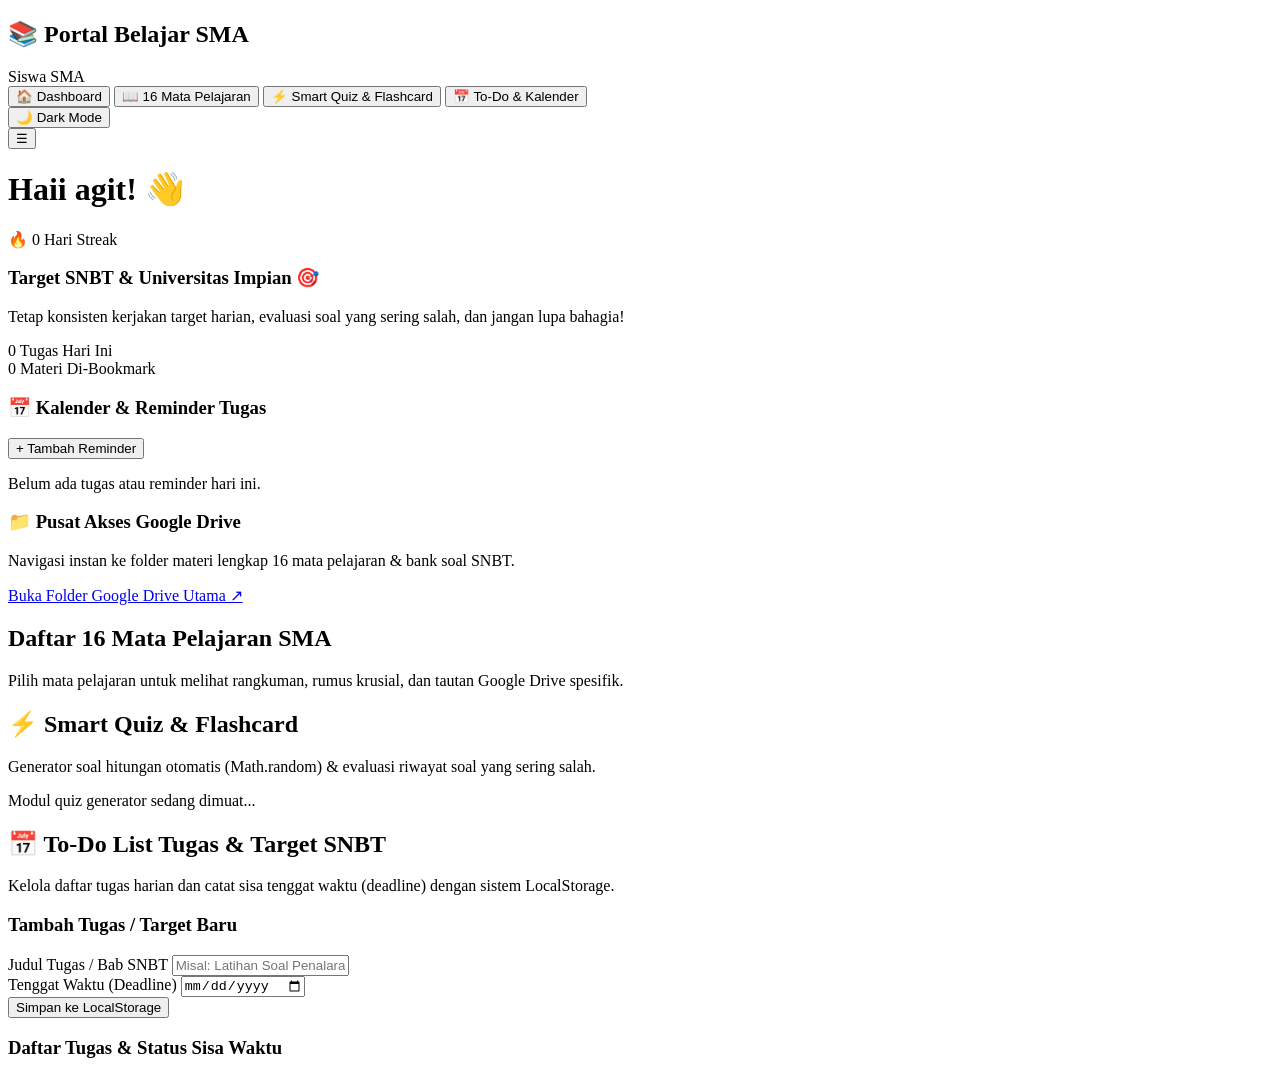
==== index (1).html @ 4757e857 "Add files via upload" ====
<!DOCTYPE html>
<html lang="id" data-theme="light">
<head>
    <meta charset="UTF-8">
    <meta name="viewport" content="width=device-width, initial-scale=1.0">
    <title>Portal Belajar SMA</title>
    
    <!-- PWA Manifest & Theme Color -->
    <link rel="manifest" href="manifest.json">
    <meta name="theme-color" content="#4f46e5">

    <!-- CSS Stylesheets -->
    <link rel="stylesheet" href="css/style.css">
    <link rel="stylesheet" href="css/components.css">
    <link rel="stylesheet" href="css/darkmode.css">
</head>
<body>

    <!-- ========================================== -->
    <!-- CONTAINER UTAMA APLIKASI -->
    <!-- ========================================== -->
    <div class="app-container">

        <!-- Sidebar / Navigasi Samping -->
        <!-- class="sidebar": Kontainer navigasi utama untuk beralih antar halaman/menu -->
        <aside class="sidebar" id="sidebar">
            <div class="sidebar-header">
                <h2>📚 Portal Belajar SMA</h2>
                <span class="badge-role">Siswa SMA</span>
            </div>
            
            <nav class="sidebar-nav">
                <!-- class="nav-item": Tombol navigasi interaktif untuk memindahkan view halaman -->
                <button class="nav-item active" data-target="dashboard-view">
                    <span class="icon">🏠</span> Dashboard
                </button>
                <button class="nav-item" data-target="subjects-view">
                    <span class="icon">📖</span> 16 Mata Pelajaran
                </button>
                <button class="nav-item" data-target="quiz-view">
                    <span class="icon">⚡</span> Smart Quiz & Flashcard
                </button>
                <button class="nav-item" data-target="planner-view">
                    <span class="icon">📅</span> To-Do & Kalender
                </button>
            </nav>

            <div class="sidebar-footer">
                <!-- class="theme-toggle-btn": Tombol pengubah mode gelap dan terang -->
                <button id="themeToggleBtn" class="theme-toggle-btn">
                    🌙 <span class="toggle-text">Dark Mode</span>
                </button>
            </div>
        </aside>

        <!-- Area Konten Utama -->
        <!-- class="main-content": Memuat seluruh tampilan halaman yang berubah dinamis -->
        <main class="main-content">

            <!-- Top Header Bar -->
            <!-- class="top-header": Header atas berisi sapaan, streak tracker, dan status cepat -->
            <header class="top-header">
                <div class="header-left">
                    <button id="sidebarToggle" class="sidebar-toggle-btn">☰</button>
                    <h1>Haii agit! 👋</h1>
                </div>
                <div class="header-right">
                    <!-- class="streak-badge": Widget pelacak konsistensi hari belajar berturut-turut -->
                    <div class="streak-badge" id="streakCounterWidget" title="Streak Belajar Beruntun">
                        🔥 <span id="streakCount">0</span> Hari Streak
                    </div>
                </div>
            </header>

            <!-- ========================================== -->
            <!-- VIEW 1: DASHBOARD UTAMA -->
            <!-- ========================================== -->
            <section id="dashboard-view" class="view-section active">
                <div class="dashboard-grid">
                    
                    <!-- Kartu Informasi Cepat SNBT -->
                    <!-- class="card-welcome": Kartu sambutan dan target belajar utama -->
                    <div class="card card-welcome">
                        <h3>Target SNBT & Universitas Impian 🎯</h3>
                        <p>Tetap konsisten kerjakan target harian, evaluasi soal yang sering salah, dan jangan lupa bahagia!</p>
                        <div class="quick-stats-row">
                            <div class="stat-box">
                                <span class="stat-num" id="dashTodoCount">0</span>
                                <span class="stat-label">Tugas Hari Ini</span>
                            </div>
                            <div class="stat-box">
                                <span class="stat-num" id="dashBookmarkCount">0</span>
                                <span class="stat-label">Materi Di-Bookmark</span>
                            </div>
                        </div>
                    </div>

                    <!-- Widget Kalender & Reminder Harian -->
                    <!-- class="card-reminder": Menampilkan tugas hari ini & opsi tambah reminder H-1 -->
                    <div class="card card-reminder">
                        <div class="card-header-flex">
                            <h3>📅 Kalender & Reminder Tugas</h3>
                            <button class="btn-sm" id="openAddReminderModal">+ Tambah Reminder</button>
                        </div>
                        <div class="reminder-list-container" id="dashReminderList">
                            <!-- Data tugas harian & sisa tenggat waktu akan dimuat secara dinamis via JS -->
                            <p class="text-muted">Belum ada tugas atau reminder hari ini.</p>
                        </div>
                    </div>

                    <!-- Pusat Akses Google Drive -->
                    <!-- class="card-gdrive": Akses cepat tautan e-book & materi lengkap TKA/SNBT -->
                    <div class="card card-gdrive">
                        <h3>📁 Pusat Akses Google Drive</h3>
                        <p>Navigasi instan ke folder materi lengkap 16 mata pelajaran & bank soal SNBT.</p>
                        <a href="#" target="_blank" class="btn-primary-outline" id="globalDriveLink">Buka Folder Google Drive Utama ↗</a>
                    </div>

                </div>
            </section>

            <!-- ========================================== -->
            <!-- VIEW 2: 16 MATA PELAJARAN -->
            <!-- ========================================== -->
            <section id="subjects-view" class="view-section">
                <div class="section-header">
                    <h2>Daftar 16 Mata Pelajaran SMA</h2>
                    <p>Pilih mata pelajaran untuk melihat rangkuman, rumus krusial, dan tautan Google Drive spesifik.</p>
                </div>
                <!-- class="subjects-grid": Grid kontainer untuk 16 kartu mata pelajaran -->
                <div class="subjects-grid" id="subjectsGridContainer">
                    <!-- Kartu-kartu mapel akan di-generate otomatis oleh subjects.js -->
                </div>
            </section>

            <!-- ========================================== -->
            <!-- VIEW 3: SMART QUIZ & FLASHCARD -->
            <!-- ========================================== -->
            <section id="quiz-view" class="view-section">
                <div class="section-header">
                    <h2>⚡ Smart Quiz & Flashcard</h2>
                    <p>Generator soal hitungan otomatis (Math.random) & evaluasi riwayat soal yang sering salah.</p>
                </div>
                <div class="quiz-container-box" id="quizContainerBox">
                    <!-- Konten kuis, flashcard, dan review mistakes akan dirender di sini -->
                    <p>Modul quiz generator sedang dimuat...</p>
                </div>
            </section>

            <!-- ========================================== -->
            <!-- VIEW 4: TO-DO LIST & KALENDER -->
            <!-- ========================================== -->
            <section id="planner-view" class="view-section">
                <div class="section-header">
                    <h2>📅 To-Do List Tugas & Target SNBT</h2>
                    <p>Kelola daftar tugas harian dan catat sisa tenggat waktu (deadline) dengan sistem LocalStorage.</p>
                </div>
                <div class="planner-wrapper">
                    <!-- class="planner-form-card": Form input tugas dan reminder dengan target tenggat -->
                    <div class="card planner-form-card">
                        <h3>Tambah Tugas / Target Baru</h3>
                        <form id="todoForm">
                            <div class="form-group">
                                <label>Judul Tugas / Bab SNBT</label>
                                <input type="text" id="todoTitle" placeholder="Misal: Latihan Soal Penalaran Kuantitatif" required>
                            </div>
                            <div class="form-group">
                                <label>Tenggat Waktu (Deadline)</label>
                                <input type="date" id="todoDeadline" required>
                            </div>
                            <button type="submit" class="btn-primary">Simpan ke LocalStorage</button>
                        </form>
                    </div>
                    <!-- class="planner-output-card": Daftar list tugas aktif -->
                    <div class="card planner-output-card">
                        <h3>Daftar Tugas & Status Sisa Waktu</h3>
                        <div id="fullTodoListContainer">
                            <!-- Daftar list tugas dirender disini -->
                        </div>
                    </div>
                </div>
            </section>

        </main>
    </div>

    <!-- Service Worker Registration Script -->
    <script>
        if ('serviceWorker' in navigator) {
            window.addEventListener('load', () => {
                navigator.serviceWorker.register('./sw.js')
                    .then(reg => console.log('ServiceWorker registered!'))
                    .catch(err => console.log('ServiceWorker error: ', err));
            });
        }
    </script>

    <!-- Main JavaScript Controller -->
    <script src="js/storage.js"></script>
    <script src="js/app.js"></script>
</body>
</html>
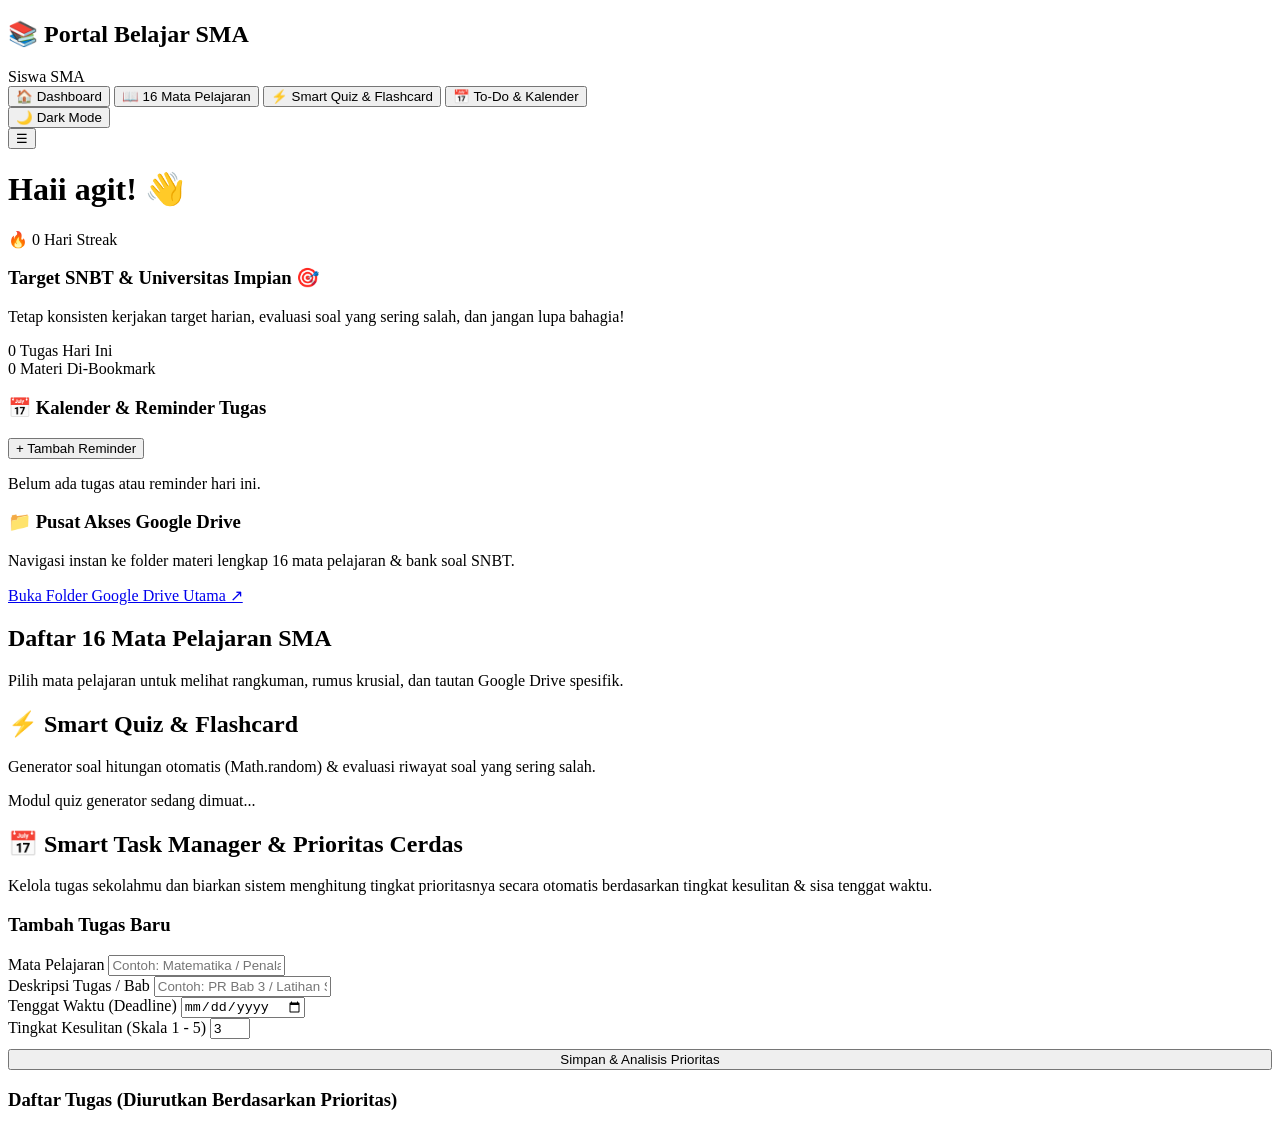
==== commit 978a7e56: "Update index (1).html" ====
--- a/index (1).html
+++ b/index (1).html
@@ -146,45 +146,50 @@
                     <p>Modul quiz generator sedang dimuat...</p>
                 </div>
             </section>
-
-            <!-- ========================================== -->
-            <!-- VIEW 4: TO-DO LIST & KALENDER -->
-            <!-- ========================================== -->
-            <section id="planner-view" class="view-section">
-                <div class="section-header">
-                    <h2>📅 To-Do List Tugas & Target SNBT</h2>
-                    <p>Kelola daftar tugas harian dan catat sisa tenggat waktu (deadline) dengan sistem LocalStorage.</p>
-                </div>
-                <div class="planner-wrapper">
-                    <!-- class="planner-form-card": Form input tugas dan reminder dengan target tenggat -->
-                    <div class="card planner-form-card">
-                        <h3>Tambah Tugas / Target Baru</h3>
-                        <form id="todoForm">
-                            <div class="form-group">
-                                <label>Judul Tugas / Bab SNBT</label>
-                                <input type="text" id="todoTitle" placeholder="Misal: Latihan Soal Penalaran Kuantitatif" required>
-                            </div>
-                            <div class="form-group">
-                                <label>Tenggat Waktu (Deadline)</label>
-                                <input type="date" id="todoDeadline" required>
-                            </div>
-                            <button type="submit" class="btn-primary">Simpan ke LocalStorage</button>
-                        </form>
-                    </div>
-                    <!-- class="planner-output-card": Daftar list tugas aktif -->
-                    <div class="card planner-output-card">
-                        <h3>Daftar Tugas & Status Sisa Waktu</h3>
-                        <div id="fullTodoListContainer">
-                            <!-- Daftar list tugas dirender disini -->
-                        </div>
-                    </div>
-                </div>
-            </section>
-
-        </main>
+<!-- ========================================== -->
+<!-- VIEW 4: TO-DO LIST & SMART TASK MANAGER (GABUNGAN) -->
+<!-- ========================================== -->
+<section id="planner-view" class="view-section">
+    <div class="section-header">
+        <h2>📅 Smart Task Manager & Prioritas Cerdas</h2>
+        <p>Kelola tugas sekolahmu dan biarkan sistem menghitung tingkat prioritasnya secara otomatis berdasarkan tingkat kesulitan & sisa tenggat waktu.</p>
     </div>
-
-    <!-- Service Worker Registration Script -->
+    
+    <div class="planner-wrapper">
+        <!-- Form Input Tugas Gabungan -->
+        <div class="card planner-form-card">
+            <h3>Tambah Tugas Baru</h3>
+            <form id="taskForm">
+                <div class="form-group">
+                    <label for="mapel">Mata Pelajaran</label>
+                    <input type="text" id="mapel" placeholder="Contoh: Matematika / Penalaran Kuantitatif" required>
+                </div>
+                <div class="form-group">
+                    <label for="tugas">Deskripsi Tugas / Bab</label>
+                    <input type="text" id="tugas" placeholder="Contoh: PR Bab 3 / Latihan Soal SNBT" required>
+                </div>
+                <div class="form-group">
+                    <label for="tenggat">Tenggat Waktu (Deadline)</label>
+                    <input type="date" id="tenggat" required>
+                </div>
+                <div class="form-group">
+                    <label for="kesulitan">Tingkat Kesulitan (Skala 1 - 5)</label>
+                    <input type="number" id="kesulitan" min="1" max="5" value="3" required>
+                </div>
+                <button type="submit" class="btn-primary" style="width: 100%; margin-top: 10px;">Simpan & Analisis Prioritas</button>
+            </form>
+        </div>
+
+        <!-- Daftar Output Tugas Berdasarkan Prioritas Cerdas -->
+        <div class="card planner-output-card">
+            <h3>Daftar Tugas (Diurutkan Berdasarkan Prioritas)</h3>
+            <div id="taskList" class="task-container">
+                <!-- Daftar tugas akan dirender secara dinamis oleh JavaScript -->
+            </div>
+        </div>
+    </div>
+</section> 
+            <!-- Service Worker Registration Script -->
     <script>
         if ('serviceWorker' in navigator) {
             window.addEventListener('load', () => {
